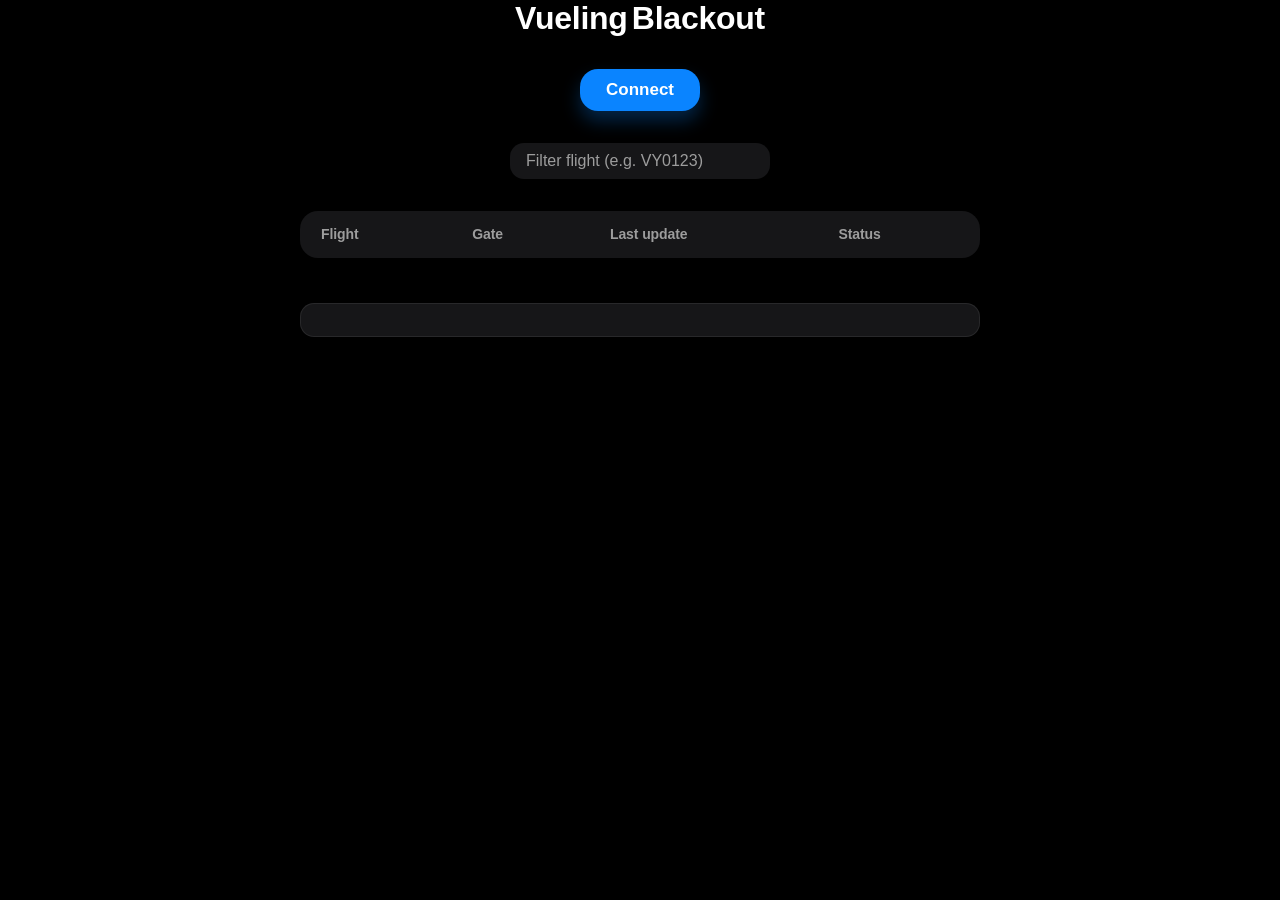
==== index.html @ c1ba4439 "Conectionless3" ====
<!DOCTYPE html>
<html lang="es">
<head>
  <meta charset="UTF-8">
  <meta name="viewport" content="width=device-width, initial-scale=1">
  <meta http-equiv="Permissions-Policy" content="bluetooth-scanning=(self), bluetooth-advertisements=(self)">
  
  <title>Vueling Blackout</title>
  <!-- PWA manifest + theme‑color -->
  <link rel="manifest" href="manifest.json">
  <meta name="theme-color" content="#0a84ff">

  <!-- iOS “add to home” icon -->
  <style>
    /* ---------------  iOS Dark Pro palette  ---------------- */
    :root{
      --bg-main:#000;--bg-surface:rgba(28,28,30,.80);--bg-hover:rgba(44,44,46,.88);
      --outline:rgba(255,255,255,.08);--accent:#0a84ff;--accent-hover:#5ac8ff;
      --text-main:#fff;--text-muted:#9d9d9d;
      --radius-lg:18px;--radius-md:14px;--radius-sm:10px;
    }
    /* ---------------  Reset / base  ------------------------ */
    *{box-sizing:border-box;-webkit-tap-highlight-color:transparent}
    body{
      margin:0;font-family:-apple-system,BlinkMacSystemFont,"Segoe UI",Roboto,Helvetica,Arial,sans-serif;
      background:var(--bg-main);color:var(--text-main);display:flex;justify-content:center;
    }
    /* ---------------  Layout container  -------------------- */
    .container{
      width:100%;max-width:680px;
      padding:calc(env(safe-area-inset-top)+2rem) 1.25rem env(safe-area-inset-bottom) 1.25rem;
      display:flex;flex-direction:column;gap:1.75rem;
    }
    h1{margin:0;text-align:center;font-weight:700;font-size:clamp(1.8rem,2vw+1.2rem,2.3rem);letter-spacing:-.25px}

    /* ---------------  Buttons & inputs  -------------------- */
    #scan{
      align-self:center;background:var(--accent);color:#fff;border:none;
      padding:.7rem 1.6rem;border-radius:var(--radius-lg);font-size:1.0625rem;font-weight:600;
      backdrop-filter:blur(10px) saturate(160%);-webkit-backdrop-filter:blur(10px) saturate(160%);
      box-shadow:0 10px 18px rgba(10,132,255,.28);cursor:pointer;
      transition:background .22s,box-shadow .22s,transform .12s;
    }
    #scan:hover{background:var(--accent-hover)}
    #scan:active{transform:scale(.97);box-shadow:0 6px 14px rgba(10,132,255,.28)}
    #scan:focus-visible{outline:2px solid var(--accent-hover);outline-offset:2px}

    #filter{
      width:100%;max-width:260px;align-self:center;
      padding:.55rem 1rem;border:none;border-radius:var(--radius-md);
      background:var(--bg-surface);color:var(--text-main);font-size:1rem;
      backdrop-filter:blur(14px) saturate(150%);-webkit-backdrop-filter:blur(14px) saturate(150%);
    }
    #filter::placeholder{color:var(--text-muted)}

    /* ---------------  Table  -------------------------------- */
    table{
      width:100%;border-collapse:collapse;background:var(--bg-surface);
      backdrop-filter:blur(18px) saturate(150%);-webkit-backdrop-filter:blur(18px) saturate(150%);
      border:1px solid var(--outline);border-radius:var(--radius-lg);overflow:hidden;
    }
    caption{display:none}
    th,td{padding:.8rem 1.1rem;text-align:left;vertical-align:top}
    th{
      font-size:.875rem;font-weight:600;letter-spacing:-.1px;color:var(--text-muted);
      border-bottom:1px solid var(--outline);cursor:pointer;user-select:none
    }
    tr:not(:last-child) td{border-bottom:1px solid var(--outline)}
    tr:hover td{background:var(--bg-hover)}
    th.sort-asc::after{content:" ▲"} th.sort-desc::after{content:" ▼"}

    /* ---------------  Log  ---------------------------------- */
    #log{
      background:var(--bg-surface);backdrop-filter:blur(18px) saturate(150%);
      -webkit-backdrop-filter:blur(18px) saturate(150%);
      border:1px solid var(--outline);border-radius:var(--radius-md);
      padding:1rem 1.25rem;font-size:.85rem;color:var(--text-muted);
      white-space:pre-wrap;overflow-x:auto;
    }

    @media(min-width:768px){.container{gap:2rem}th,td{padding:.9rem 1.25rem}}
  </style>
</head>

<body>
  <main class="container">
    <h1>Vueling Blackout</h1>

    <button id="scan">Connect</button>

    <!-- NUEVO: campo de filtro -->
    <input id="filter" placeholder="Filter flight (e.g. VY0123)" />

    <table id="table" aria-label="Flight updates">
      <thead>
        <tr>
          <th data-col="flight">Flight</th>
          <th data-col="gate">Gate</th>
          <th data-col="time">Last update</th>
          <th data-col="status">Status</th>
        </tr>
      </thead>
      <tbody></tbody>
    </table>

    <pre id="log" aria-label="Event log"></pre>
  </main>

  <!-- registra SW cuando esté disponible -->
  <script>
    if ('serviceWorker' in navigator) {
      navigator.serviceWorker.register('./service-worker.js')
        .then(r => console.log('🔧 SW listo →', r.scope))
        .catch(err => console.warn('SW error', err));
    }
  </script>
  
  <script src="app.js"></script>
</body>
</html>
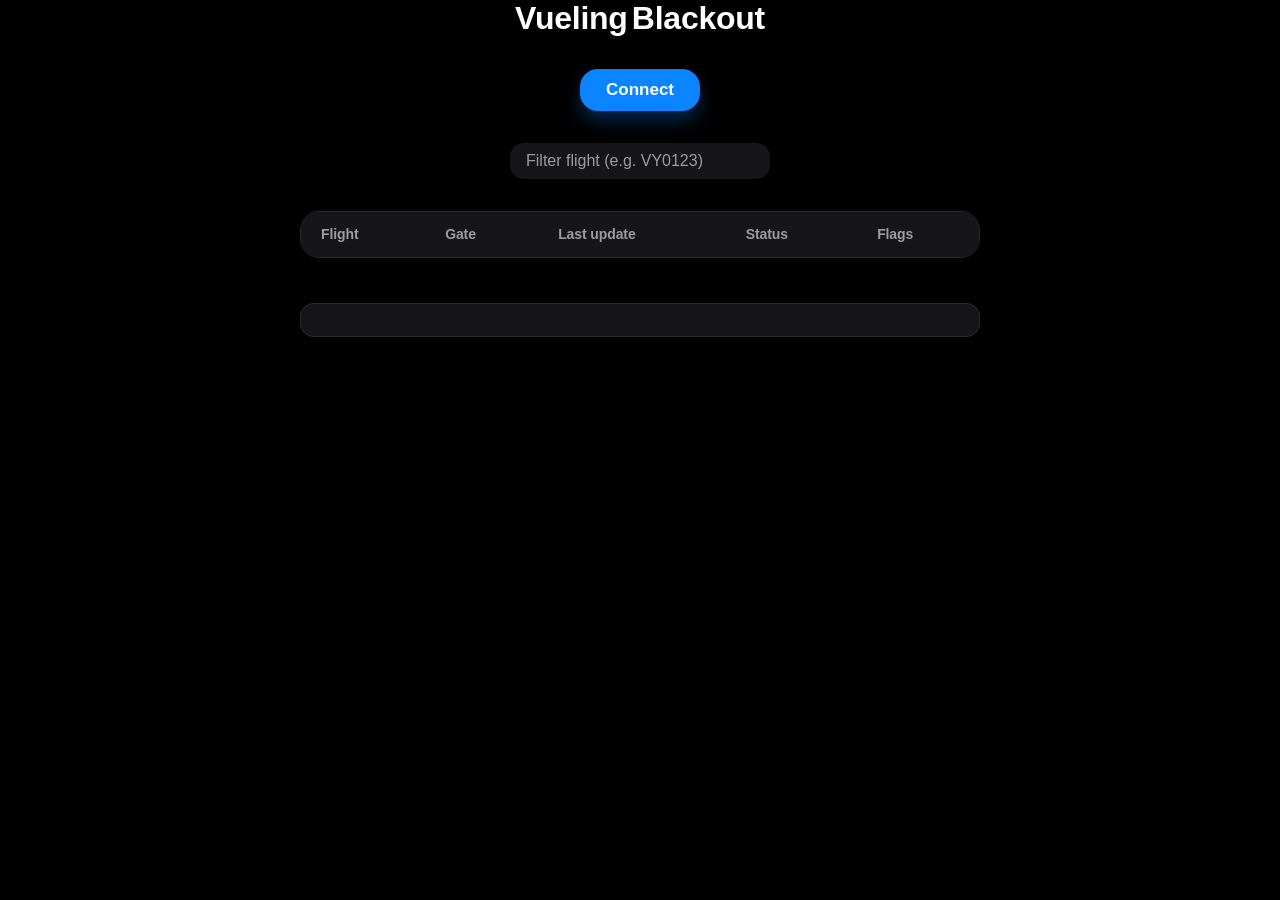
==== commit 33fc382d: "Update1" ====
--- a/index.html
+++ b/index.html
@@ -3,118 +3,37 @@
 <head>
   <meta charset="UTF-8">
   <meta name="viewport" content="width=device-width, initial-scale=1">
-  <meta http-equiv="Permissions-Policy" content="bluetooth-scanning=(self), bluetooth-advertisements=(self)">
-  
   <title>Vueling Blackout</title>
-  <!-- PWA manifest + theme‑color -->
   <link rel="manifest" href="manifest.json">
   <meta name="theme-color" content="#0a84ff">
-
-  <!-- iOS “add to home” icon -->
-  <style>
-    /* ---------------  iOS Dark Pro palette  ---------------- */
-    :root{
-      --bg-main:#000;--bg-surface:rgba(28,28,30,.80);--bg-hover:rgba(44,44,46,.88);
-      --outline:rgba(255,255,255,.08);--accent:#0a84ff;--accent-hover:#5ac8ff;
-      --text-main:#fff;--text-muted:#9d9d9d;
-      --radius-lg:18px;--radius-md:14px;--radius-sm:10px;
-    }
-    /* ---------------  Reset / base  ------------------------ */
-    *{box-sizing:border-box;-webkit-tap-highlight-color:transparent}
-    body{
-      margin:0;font-family:-apple-system,BlinkMacSystemFont,"Segoe UI",Roboto,Helvetica,Arial,sans-serif;
-      background:var(--bg-main);color:var(--text-main);display:flex;justify-content:center;
-    }
-    /* ---------------  Layout container  -------------------- */
-    .container{
-      width:100%;max-width:680px;
-      padding:calc(env(safe-area-inset-top)+2rem) 1.25rem env(safe-area-inset-bottom) 1.25rem;
-      display:flex;flex-direction:column;gap:1.75rem;
-    }
-    h1{margin:0;text-align:center;font-weight:700;font-size:clamp(1.8rem,2vw+1.2rem,2.3rem);letter-spacing:-.25px}
-
-    /* ---------------  Buttons & inputs  -------------------- */
-    #scan{
-      align-self:center;background:var(--accent);color:#fff;border:none;
-      padding:.7rem 1.6rem;border-radius:var(--radius-lg);font-size:1.0625rem;font-weight:600;
-      backdrop-filter:blur(10px) saturate(160%);-webkit-backdrop-filter:blur(10px) saturate(160%);
-      box-shadow:0 10px 18px rgba(10,132,255,.28);cursor:pointer;
-      transition:background .22s,box-shadow .22s,transform .12s;
-    }
-    #scan:hover{background:var(--accent-hover)}
-    #scan:active{transform:scale(.97);box-shadow:0 6px 14px rgba(10,132,255,.28)}
-    #scan:focus-visible{outline:2px solid var(--accent-hover);outline-offset:2px}
-
-    #filter{
-      width:100%;max-width:260px;align-self:center;
-      padding:.55rem 1rem;border:none;border-radius:var(--radius-md);
-      background:var(--bg-surface);color:var(--text-main);font-size:1rem;
-      backdrop-filter:blur(14px) saturate(150%);-webkit-backdrop-filter:blur(14px) saturate(150%);
-    }
-    #filter::placeholder{color:var(--text-muted)}
-
-    /* ---------------  Table  -------------------------------- */
-    table{
-      width:100%;border-collapse:collapse;background:var(--bg-surface);
-      backdrop-filter:blur(18px) saturate(150%);-webkit-backdrop-filter:blur(18px) saturate(150%);
-      border:1px solid var(--outline);border-radius:var(--radius-lg);overflow:hidden;
-    }
-    caption{display:none}
-    th,td{padding:.8rem 1.1rem;text-align:left;vertical-align:top}
-    th{
-      font-size:.875rem;font-weight:600;letter-spacing:-.1px;color:var(--text-muted);
-      border-bottom:1px solid var(--outline);cursor:pointer;user-select:none
-    }
-    tr:not(:last-child) td{border-bottom:1px solid var(--outline)}
-    tr:hover td{background:var(--bg-hover)}
-    th.sort-asc::after{content:" ▲"} th.sort-desc::after{content:" ▼"}
-
-    /* ---------------  Log  ---------------------------------- */
-    #log{
-      background:var(--bg-surface);backdrop-filter:blur(18px) saturate(150%);
-      -webkit-backdrop-filter:blur(18px) saturate(150%);
-      border:1px solid var(--outline);border-radius:var(--radius-md);
-      padding:1rem 1.25rem;font-size:.85rem;color:var(--text-muted);
-      white-space:pre-wrap;overflow-x:auto;
-    }
-
-    @media(min-width:768px){.container{gap:2rem}th,td{padding:.9rem 1.25rem}}
-  </style>
+  <link rel="stylesheet" href="style.css">
 </head>
-
 <body>
   <main class="container">
     <h1>Vueling Blackout</h1>
 
-    <button id="scan">Connect</button>
+    <button id="scan" aria-live="polite">Connect</button>
 
-    <!-- NUEVO: campo de filtro -->
-    <input id="filter" placeholder="Filter flight (e.g. VY0123)" />
+    <input id="filter" placeholder="Filter flight (e.g. VY0123)" autocomplete="off" />
 
-    <table id="table" aria-label="Flight updates">
-      <thead>
-        <tr>
-          <th data-col="flight">Flight</th>
-          <th data-col="gate">Gate</th>
-          <th data-col="time">Last update</th>
-          <th data-col="status">Status</th>
-        </tr>
-      </thead>
-      <tbody></tbody>
-    </table>
+    <div class="table-wrapper">
+      <table id="table" aria-label="Flight updates">
+        <thead>
+          <tr>
+            <th data-col="flight">Flight</th>
+            <th data-col="gate">Gate</th>
+            <th data-col="time">Last update</th>
+            <th data-col="status">Status</th>
+            <th data-col="flags">Flags</th>
+          </tr>
+        </thead>
+        <tbody></tbody>
+      </table>
+    </div>
 
     <pre id="log" aria-label="Event log"></pre>
   </main>
 
-  <!-- registra SW cuando esté disponible -->
-  <script>
-    if ('serviceWorker' in navigator) {
-      navigator.serviceWorker.register('./service-worker.js')
-        .then(r => console.log('🔧 SW listo →', r.scope))
-        .catch(err => console.warn('SW error', err));
-    }
-  </script>
-  
-  <script src="app.js"></script>
+  <script type="module" src="app.js"></script>
 </body>
-</html>
+</html>
--- a/style.css
+++ b/style.css
@@ -0,0 +1,127 @@
+:root{
+    --bg-main:#000;
+    --bg-surface:rgba(28,28,30,.80);
+    --bg-hover:rgba(44,44,46,.88);
+    --outline:rgba(255,255,255,.08);
+    --accent:#0a84ff;
+    --accent-hover:#5ac8ff;
+    --text-main:#fff;
+    --text-muted:#9d9d9d;
+    --radius-lg:18px;
+    --radius-md:14px;
+    --radius-sm:10px;
+  }
+  
+  /* Reset / base */
+  *{box-sizing:border-box;-webkit-tap-highlight-color:transparent}
+  body{
+    margin:0;
+    font-family:-apple-system,BlinkMacSystemFont,"Segoe UI",Roboto,Helvetica,Arial,sans-serif;
+    background:var(--bg-main);
+    color:var(--text-main);
+    display:flex;
+    justify-content:center;
+  }
+  
+  /* Layout container */
+  .container{
+    width:100%;
+    max-width:680px;
+    padding:calc(env(safe-area-inset-top)+2rem) 1.25rem env(safe-area-inset-bottom) 1.25rem;
+    display:flex;
+    flex-direction:column;
+    gap:1.75rem;
+  }
+  
+  h1{
+    margin:0;
+    text-align:center;
+    font-weight:700;
+    font-size:clamp(1.8rem,2vw+1.2rem,2.3rem);
+    letter-spacing:-.25px;
+  }
+  
+  /* Buttons & inputs */
+  #scan{
+    align-self:center;
+    background:var(--accent);
+    color:#fff;
+    border:none;
+    padding:.7rem 1.6rem;
+    border-radius:var(--radius-lg);
+    font-size:1.0625rem;
+    font-weight:600;
+    backdrop-filter:blur(10px) saturate(160%);
+    -webkit-backdrop-filter:blur(10px) saturate(160%);
+    box-shadow:0 10px 18px rgba(10,132,255,.28);
+    cursor:pointer;
+    transition:background .22s,box-shadow .22s,transform .12s;
+  }
+  #scan:hover{background:var(--accent-hover)}
+  #scan:active{transform:scale(.97);box-shadow:0 6px 14px rgba(10,132,255,.28)}
+  #scan:focus-visible{outline:2px solid var(--accent-hover);outline-offset:2px}
+  
+  #filter{
+    width:100%;
+    max-width:260px;
+    align-self:center;
+    padding:.55rem 1rem;
+    border:none;
+    border-radius:var(--radius-md);
+    background:var(--bg-surface);
+    color:var(--text-main);
+    font-size:1rem;
+    backdrop-filter:blur(14px) saturate(150%);
+    -webkit-backdrop-filter:blur(14px) saturate(150%);
+  }
+  #filter::placeholder{color:var(--text-muted)}
+  
+  /* Table */
+  .table-wrapper{overflow-x:auto;border-radius:var(--radius-lg);}
+  table{
+    width:100%;
+    min-width:480px;
+    border-collapse:collapse;
+    background:var(--bg-surface);
+    backdrop-filter:blur(18px) saturate(150%);
+    -webkit-backdrop-filter:blur(18px) saturate(150%);
+    border:1px solid var(--outline);
+  }
+  caption{display:none}
+  th,td{
+    padding:.8rem 1.1rem;
+    text-align:left;
+    vertical-align:top;
+  }
+  th{
+    font-size:.875rem;
+    font-weight:600;
+    letter-spacing:-.1px;
+    color:var(--text-muted);
+    border-bottom:1px solid var(--outline);
+    cursor:pointer;
+    user-select:none;
+  }
+  tr:not(:last-child) td{border-bottom:1px solid var(--outline)}
+  tr:hover td{background:var(--bg-hover)}
+  th.sort-asc::after{content:" ▲"}
+  th.sort-desc::after{content:" ▼"}
+  
+  /* Log */
+  #log{
+    background:var(--bg-surface);
+    backdrop-filter:blur(18px) saturate(150%);
+    -webkit-backdrop-filter:blur(18px) saturate(150%);
+    border:1px solid var(--outline);
+    border-radius:var(--radius-md);
+    padding:1rem 1.25rem;
+    font-size:.85rem;
+    color:var(--text-muted);
+    white-space:pre-wrap;
+    overflow-x:auto;
+  }
+  
+  @media(min-width:768px){
+    .container{gap:2rem}
+    th,td{padding:.9rem 1.25rem}
+  }  
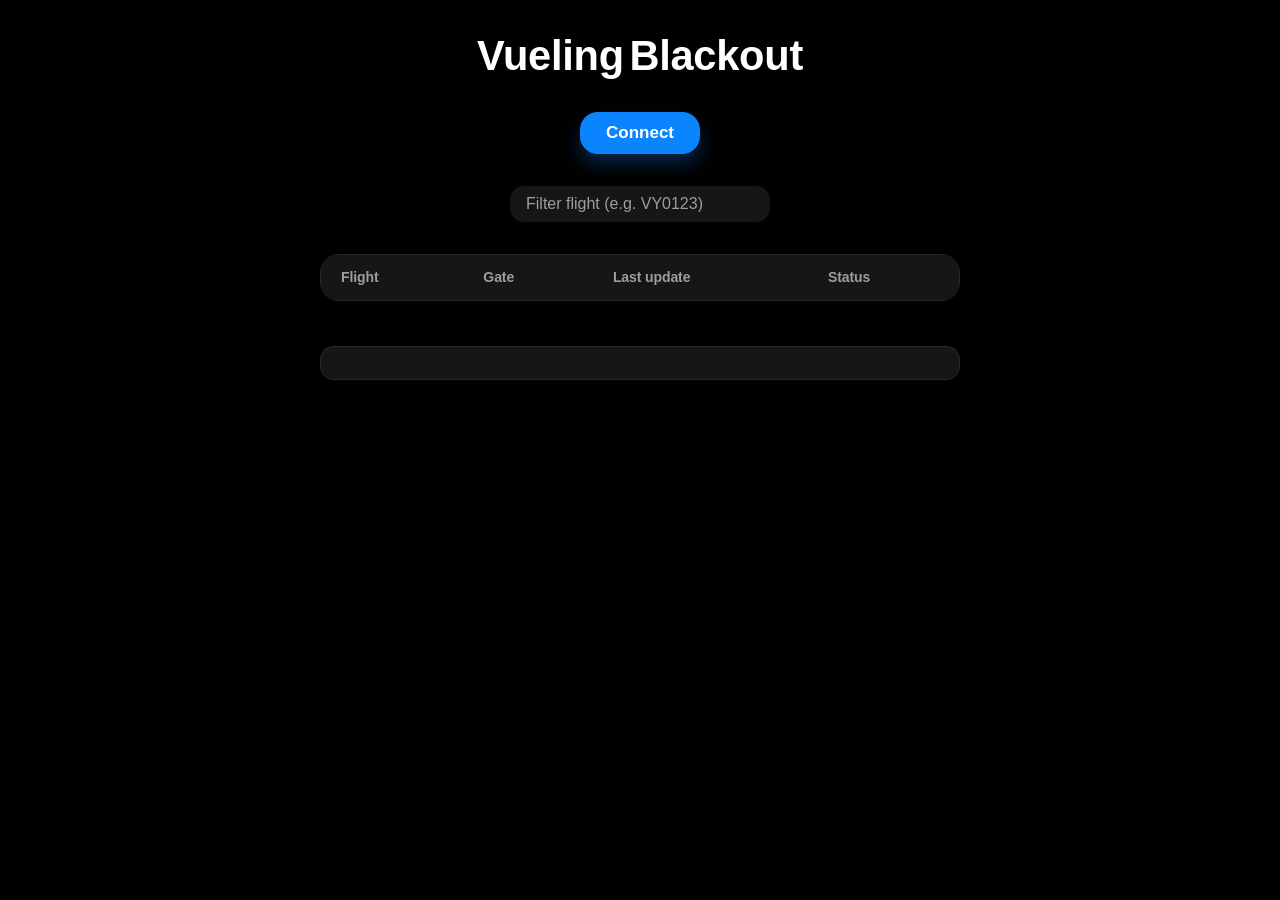
==== commit 441d3e5e: "(ADD) QoL #1" ====
--- a/index.html
+++ b/index.html
@@ -1,39 +1,44 @@
 <!DOCTYPE html>
 <html lang="es">
-<head>
-  <meta charset="UTF-8">
-  <meta name="viewport" content="width=device-width, initial-scale=1">
-  <title>Vueling Blackout</title>
-  <link rel="manifest" href="manifest.json">
-  <meta name="theme-color" content="#0a84ff">
-  <link rel="stylesheet" href="style.css">
-</head>
-<body>
-  <main class="container">
-    <h1>Vueling Blackout</h1>
+  <head>
+    <meta charset="UTF-8" />
+    <meta name="viewport" content="width=device-width, initial-scale=1" />
+    <title>Vueling Blackout</title>
+    <link rel="manifest" href="manifest.json" />
+    <meta name="theme-color" content="#0a84ff" />
+    <link rel="stylesheet" href="style.css" />
+  </head>
 
-    <button id="scan" aria-live="polite">Connect</button>
+  <body>
+    <main class="container">
+      <!-- Título perfectamente centrado -->
+      <h1 class="app-title">Vueling Blackout</h1>
 
-    <input id="filter" placeholder="Filter flight (e.g. VY0123)" autocomplete="off" />
+      <button id="scan" aria-live="polite">Connect</button>
 
-    <div class="table-wrapper">
-      <table id="table" aria-label="Flight updates">
-        <thead>
-          <tr>
-            <th data-col="flight">Flight</th>
-            <th data-col="gate">Gate</th>
-            <th data-col="time">Last update</th>
-            <th data-col="status">Status</th>
-            <th data-col="flags">Flags</th>
-          </tr>
-        </thead>
-        <tbody></tbody>
-      </table>
-    </div>
+      <input
+        id="filter"
+        placeholder="Filter flight (e.g. VY0123)"
+        autocomplete="off"
+      />
 
-    <pre id="log" aria-label="Event log"></pre>
-  </main>
+      <div class="table-wrapper">
+        <table id="table" aria-label="Flight updates">
+          <thead>
+            <tr>
+              <th data-col="flight">Flight</th>
+              <th data-col="gate">Gate</th>
+              <th data-col="time">Last&nbsp;update</th>
+              <th data-col="status">Status</th>
+            </tr>
+          </thead>
+          <tbody></tbody>
+        </table>
+      </div>
 
-  <script type="module" src="app.js"></script>
-</body>
+      <pre id="log" aria-label="Event log"></pre>
+    </main>
+
+    <script type="module" src="app.js"></script>
+  </body>
 </html>
--- a/style.css
+++ b/style.css
@@ -1,127 +1,185 @@
-:root{
-    --bg-main:#000;
-    --bg-surface:rgba(28,28,30,.80);
-    --bg-hover:rgba(44,44,46,.88);
-    --outline:rgba(255,255,255,.08);
-    --accent:#0a84ff;
-    --accent-hover:#5ac8ff;
-    --text-main:#fff;
-    --text-muted:#9d9d9d;
-    --radius-lg:18px;
-    --radius-md:14px;
-    --radius-sm:10px;
+:root {
+    /* Dark‑Pro palette */
+    --bg-main: #000;
+    --bg-surface: rgba(28, 28, 30, 0.8);
+    --bg-hover: rgba(44, 44, 46, 0.88);
+    --outline: rgba(255, 255, 255, 0.08);
+    --accent: #0a84ff;
+    --accent-hover: #5ac8ff;
+    --text-main: #fff;
+    --text-muted: #9d9d9d;
+  
+    --radius-lg: 18px;
+    --radius-md: 14px;
+    --radius-sm: 10px;
   }
   
-  /* Reset / base */
-  *{box-sizing:border-box;-webkit-tap-highlight-color:transparent}
-  body{
-    margin:0;
-    font-family:-apple-system,BlinkMacSystemFont,"Segoe UI",Roboto,Helvetica,Arial,sans-serif;
-    background:var(--bg-main);
-    color:var(--text-main);
-    display:flex;
-    justify-content:center;
+  /* ---------- base ---------- */
+  * {
+    box-sizing: border-box;
+    -webkit-tap-highlight-color: transparent;
+  }
+  body {
+    margin: 0;
+    font-family: -apple-system, BlinkMacSystemFont, "Segoe UI", Roboto, Helvetica,
+      Arial, sans-serif;
+    background: var(--bg-main);
+    color: var(--text-main);
+    display: flex;
+    justify-content: center;
   }
   
-  /* Layout container */
-  .container{
-    width:100%;
-    max-width:680px;
-    padding:calc(env(safe-area-inset-top)+2rem) 1.25rem env(safe-area-inset-bottom) 1.25rem;
-    display:flex;
-    flex-direction:column;
-    gap:1.75rem;
+  /* ---------- layout ---------- */
+  .container {
+    width: 100%;
+    max-width: 680px;
+    padding: calc(env(safe-area-inset-top) + 2rem) 1.25rem
+      env(safe-area-inset-bottom) 1.25rem;
+    display: flex;
+    flex-direction: column;
+    gap: 1.75rem;
   }
   
-  h1{
-    margin:0;
-    text-align:center;
-    font-weight:700;
-    font-size:clamp(1.8rem,2vw+1.2rem,2.3rem);
-    letter-spacing:-.25px;
+  /* ---------- title ---------- */
+  .app-title {
+    margin: 0 auto;
+    text-align: center;
+    font-weight: 700;
+    font-size: clamp(2rem, 2vw + 1.4rem, 2.6rem);
+    letter-spacing: -0.25px;
   }
   
-  /* Buttons & inputs */
-  #scan{
-    align-self:center;
-    background:var(--accent);
-    color:#fff;
-    border:none;
-    padding:.7rem 1.6rem;
-    border-radius:var(--radius-lg);
-    font-size:1.0625rem;
-    font-weight:600;
-    backdrop-filter:blur(10px) saturate(160%);
-    -webkit-backdrop-filter:blur(10px) saturate(160%);
-    box-shadow:0 10px 18px rgba(10,132,255,.28);
-    cursor:pointer;
-    transition:background .22s,box-shadow .22s,transform .12s;
+  /* ---------- buttons & inputs ---------- */
+  #scan {
+    align-self: center;
+    background: var(--accent);
+    color: #fff;
+    border: none;
+    padding: 0.7rem 1.6rem;
+    border-radius: var(--radius-lg);
+    font-size: 1.0625rem;
+    font-weight: 600;
+    backdrop-filter: blur(10px) saturate(160%);
+    -webkit-backdrop-filter: blur(10px) saturate(160%);
+    box-shadow: 0 10px 18px rgba(10, 132, 255, 0.28);
+    cursor: pointer;
+    transition: background 0.22s, box-shadow 0.22s, transform 0.12s;
   }
-  #scan:hover{background:var(--accent-hover)}
-  #scan:active{transform:scale(.97);box-shadow:0 6px 14px rgba(10,132,255,.28)}
-  #scan:focus-visible{outline:2px solid var(--accent-hover);outline-offset:2px}
-  
-  #filter{
-    width:100%;
-    max-width:260px;
-    align-self:center;
-    padding:.55rem 1rem;
-    border:none;
-    border-radius:var(--radius-md);
-    background:var(--bg-surface);
-    color:var(--text-main);
-    font-size:1rem;
-    backdrop-filter:blur(14px) saturate(150%);
-    -webkit-backdrop-filter:blur(14px) saturate(150%);
+  #scan:hover {
+    background: var(--accent-hover);
   }
-  #filter::placeholder{color:var(--text-muted)}
-  
-  /* Table */
-  .table-wrapper{overflow-x:auto;border-radius:var(--radius-lg);}
-  table{
-    width:100%;
-    min-width:480px;
-    border-collapse:collapse;
-    background:var(--bg-surface);
-    backdrop-filter:blur(18px) saturate(150%);
-    -webkit-backdrop-filter:blur(18px) saturate(150%);
-    border:1px solid var(--outline);
+  #scan:active {
+    transform: scale(0.97);
+    box-shadow: 0 6px 14px rgba(10, 132, 255, 0.28);
   }
-  caption{display:none}
-  th,td{
-    padding:.8rem 1.1rem;
-    text-align:left;
-    vertical-align:top;
-  }
-  th{
-    font-size:.875rem;
-    font-weight:600;
-    letter-spacing:-.1px;
-    color:var(--text-muted);
-    border-bottom:1px solid var(--outline);
-    cursor:pointer;
-    user-select:none;
-  }
-  tr:not(:last-child) td{border-bottom:1px solid var(--outline)}
-  tr:hover td{background:var(--bg-hover)}
-  th.sort-asc::after{content:" ▲"}
-  th.sort-desc::after{content:" ▼"}
-  
-  /* Log */
-  #log{
-    background:var(--bg-surface);
-    backdrop-filter:blur(18px) saturate(150%);
-    -webkit-backdrop-filter:blur(18px) saturate(150%);
-    border:1px solid var(--outline);
-    border-radius:var(--radius-md);
-    padding:1rem 1.25rem;
-    font-size:.85rem;
-    color:var(--text-muted);
-    white-space:pre-wrap;
-    overflow-x:auto;
+  #scan:focus-visible {
+    outline: 2px solid var(--accent-hover);
+    outline-offset: 2px;
   }
   
-  @media(min-width:768px){
-    .container{gap:2rem}
-    th,td{padding:.9rem 1.25rem}
-  }  +  #filter {
+    width: 100%;
+    max-width: 260px;
+    align-self: center;
+    padding: 0.55rem 1rem;
+    border: none;
+    border-radius: var(--radius-md);
+    background: var(--bg-surface);
+    color: var(--text-main);
+    font-size: 1rem;
+    backdrop-filter: blur(14px) saturate(150%);
+    -webkit-backdrop-filter: blur(14px) saturate(150%);
+  }
+  #filter::placeholder {
+    color: var(--text-muted);
+  }
+  
+  /* ---------- table ---------- */
+  .table-wrapper {
+    overflow-x: auto;
+    border-radius: var(--radius-lg);
+  }
+  table {
+    width: 100%;
+    min-width: 480px;
+    border-collapse: collapse;
+    background: var(--bg-surface);
+    backdrop-filter: blur(18px) saturate(150%);
+    -webkit-backdrop-filter: blur(18px) saturate(150%);
+    border: 1px solid var(--outline);
+  }
+  th,
+  td {
+    padding: 0.8rem 1.1rem;
+    text-align: left;
+    vertical-align: top;
+  }
+  th {
+    font-size: 0.875rem;
+    font-weight: 600;
+    letter-spacing: -0.1px;
+    color: var(--text-muted);
+    border-bottom: 1px solid var(--outline);
+    cursor: pointer;
+    user-select: none;
+  }
+  tr:not(:last-child) td {
+    border-bottom: 1px solid var(--outline);
+  }
+  tr:hover td {
+    background: var(--bg-hover);
+  }
+  th.sort-asc::after {
+    content: " ▲";
+  }
+  th.sort-desc::after {
+    content: " ▼";
+  }
+  
+  /* ---------- status colouring ---------- */
+  td[data-label="Status"] {
+    font-weight: 600;
+  }
+  .status-scheduled {
+    color: var(--text-muted);
+  }
+  .status-boarding {
+    color: var(--accent);
+  }
+  .status-delayed {
+    color: #ff9f0a; /* amber */
+  }
+  .status-canceled {
+    color: #ff453a; /* red */
+  }
+  .status-departed {
+    color: #30d158; /* green */
+  }
+  .status-arrived {
+    color: #34c759; /* light‑green */
+  }
+  
+  /* ---------- log ---------- */
+  #log {
+    background: var(--bg-surface);
+    backdrop-filter: blur(18px) saturate(150%);
+    -webkit-backdrop-filter: blur(18px) saturate(150%);
+    border: 1px solid var(--outline);
+    border-radius: var(--radius-md);
+    padding: 1rem 1.25rem;
+    font-size: 0.85rem;
+    color: var(--text-muted);
+    white-space: pre-wrap;
+    overflow-x: auto;
+  }
+  
+  @media (min-width: 768px) {
+    .container {
+      gap: 2rem;
+    }
+    th,
+    td {
+      padding: 0.9rem 1.25rem;
+    }
+  }
+      
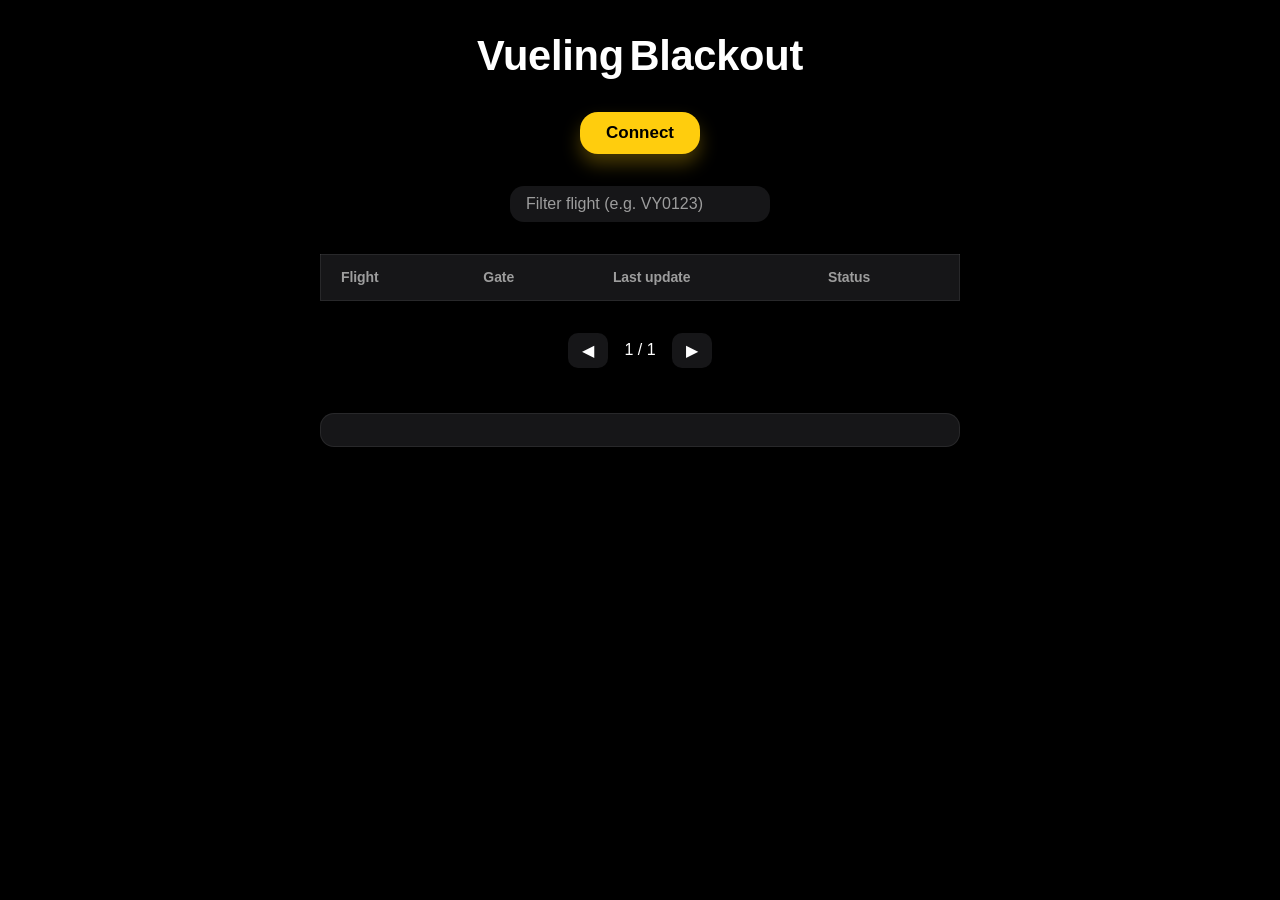
==== commit 1172f204: "(MOD) QoL #2" ====
--- a/index.html
+++ b/index.html
@@ -4,14 +4,17 @@
     <meta charset="UTF-8" />
     <meta name="viewport" content="width=device-width, initial-scale=1" />
     <title>Vueling Blackout</title>
+
+    <!-- PWA -->
     <link rel="manifest" href="manifest.json" />
     <meta name="theme-color" content="#0a84ff" />
+
+    <!-- Estilos -->
     <link rel="stylesheet" href="style.css" />
   </head>
 
   <body>
     <main class="container">
-      <!-- Título perfectamente centrado -->
       <h1 class="app-title">Vueling Blackout</h1>
 
       <button id="scan" aria-live="polite">Connect</button>
@@ -36,9 +39,17 @@
         </table>
       </div>
 
+      <!-- Paginación -->
+      <div class="pager">
+        <button id="prev" class="pager-btn" aria-label="Previous page">◀</button>
+        <span id="pageInfo">1 / 1</span>
+        <button id="next" class="pager-btn" aria-label="Next page">▶</button>
+      </div>
+
       <pre id="log" aria-label="Event log"></pre>
     </main>
 
+    <!-- Lógica -->
     <script type="module" src="app.js"></script>
   </body>
 </html>
--- a/style.css
+++ b/style.css
@@ -1,14 +1,15 @@
 :root {
-    /* Dark‑Pro palette */
+    /* Colores principales */
     --bg-main: #000;
     --bg-surface: rgba(28, 28, 30, 0.8);
     --bg-hover: rgba(44, 44, 46, 0.88);
     --outline: rgba(255, 255, 255, 0.08);
+  
     --accent: #0a84ff;
-    --accent-hover: #5ac8ff;
     --text-main: #fff;
     --text-muted: #9d9d9d;
   
+    /* Radios */
     --radius-lg: 18px;
     --radius-md: 14px;
     --radius-sm: 10px;
@@ -52,8 +53,8 @@
   /* ---------- buttons & inputs ---------- */
   #scan {
     align-self: center;
-    background: var(--accent);
-    color: #fff;
+    background: #ffcd0d;         /* amarillo 255, 205, 13 */
+    color: #000;
     border: none;
     padding: 0.7rem 1.6rem;
     border-radius: var(--radius-lg);
@@ -61,19 +62,19 @@
     font-weight: 600;
     backdrop-filter: blur(10px) saturate(160%);
     -webkit-backdrop-filter: blur(10px) saturate(160%);
-    box-shadow: 0 10px 18px rgba(10, 132, 255, 0.28);
+    box-shadow: 0 10px 18px rgba(255, 205, 13, 0.28);
     cursor: pointer;
     transition: background 0.22s, box-shadow 0.22s, transform 0.12s;
   }
   #scan:hover {
-    background: var(--accent-hover);
+    background: #ffd84d;
   }
   #scan:active {
     transform: scale(0.97);
-    box-shadow: 0 6px 14px rgba(10, 132, 255, 0.28);
+    box-shadow: 0 6px 14px rgba(255, 205, 13, 0.28);
   }
   #scan:focus-visible {
-    outline: 2px solid var(--accent-hover);
+    outline: 2px solid #ffd84d;
     outline-offset: 2px;
   }
   
@@ -96,12 +97,10 @@
   
   /* ---------- table ---------- */
   .table-wrapper {
-    overflow-x: auto;
     border-radius: var(--radius-lg);
   }
   table {
     width: 100%;
-    min-width: 480px;
     border-collapse: collapse;
     background: var(--bg-surface);
     backdrop-filter: blur(18px) saturate(150%);
@@ -112,7 +111,6 @@
   td {
     padding: 0.8rem 1.1rem;
     text-align: left;
-    vertical-align: top;
   }
   th {
     font-size: 0.875rem;
@@ -147,16 +145,71 @@
     color: var(--accent);
   }
   .status-delayed {
-    color: #ff9f0a; /* amber */
+    color: #ff9f0a;
   }
   .status-canceled {
-    color: #ff453a; /* red */
+    color: #ff453a;
   }
   .status-departed {
-    color: #30d158; /* green */
+    color: #30d158;
   }
   .status-arrived {
-    color: #34c759; /* light‑green */
+    color: #34c759;
+  }
+  
+  /* ---------- pager ---------- */
+  .pager {
+    display: flex;
+    justify-content: center;
+    align-items: center;
+    gap: 1rem;
+  }
+  .pager-btn {
+    background: var(--bg-surface);
+    color: var(--text-main);
+    border: none;
+    padding: 0.5rem 0.9rem;
+    border-radius: var(--radius-sm);
+    font-size: 1rem;
+    cursor: pointer;
+    transition: background 0.2s;
+  }
+  .pager-btn:disabled {
+    opacity: 0.4;
+    cursor: default;
+  }
+  .pager-btn:not(:disabled):hover {
+    background: var(--bg-hover);
+  }
+  
+  /* ---------- responsive cards (mobile) ---------- */
+  @media (max-width: 599px) {
+    thead {
+      display: none;
+    }
+    tr {
+      display: block;
+      margin-bottom: 1rem;
+      border: 1px solid var(--outline);
+      border-radius: var(--radius-md);
+    }
+    td {
+      display: flex;
+      justify-content: space-between;
+      gap: 0.75rem;
+      padding: 0.65rem 0.9rem;
+    }
+    td::before {
+      content: attr(data-label);
+      font-weight: 600;
+      color: var(--text-muted);
+    }
+  }
+  
+  @media (min-width: 600px) {
+    table {
+      min-width: 480px;
+    }
   }
   
   /* ---------- log ---------- */
@@ -182,4 +235,4 @@
       padding: 0.9rem 1.25rem;
     }
   }
-      +  
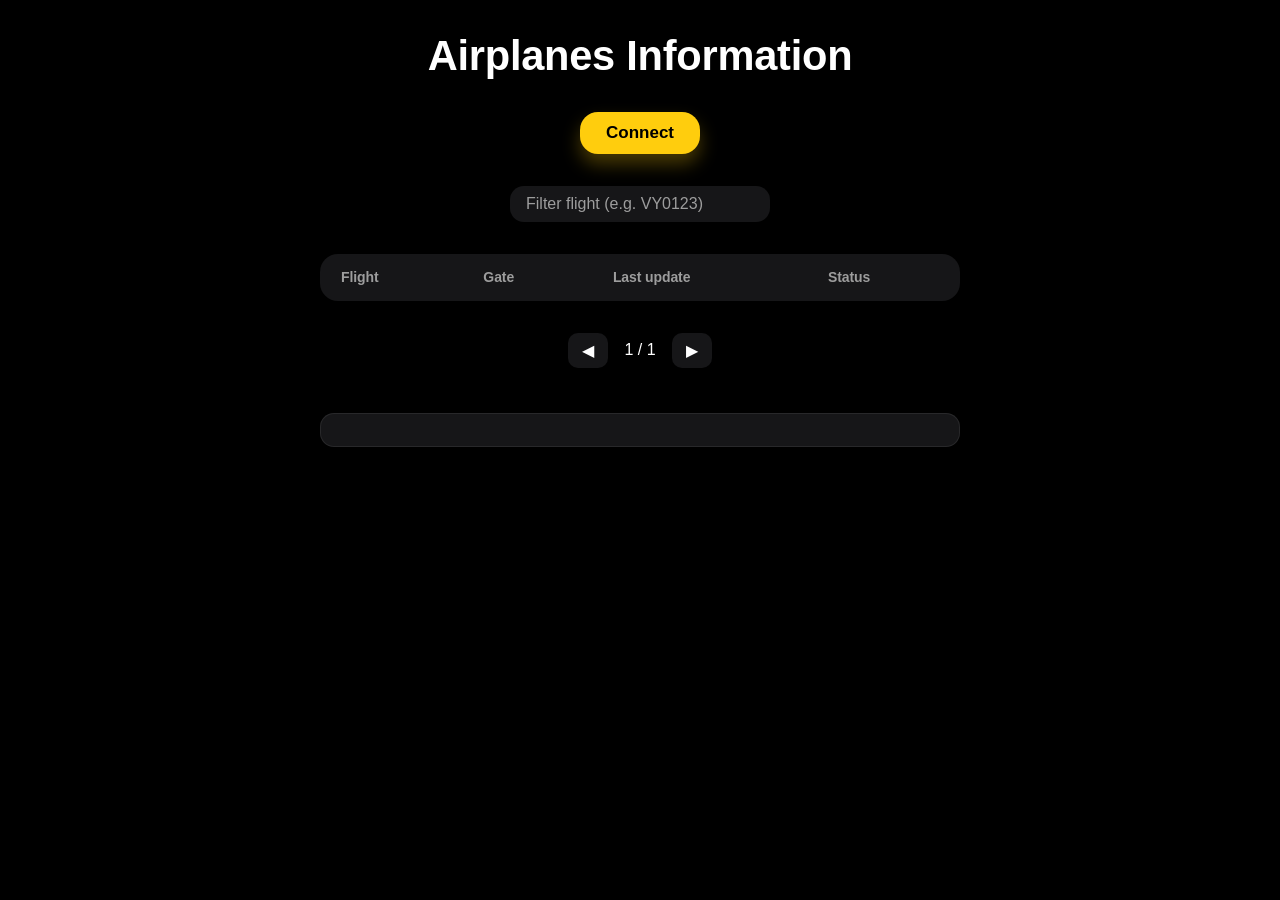
==== commit fa9ec67f: "(MOD) QoL #3" ====
--- a/index.html
+++ b/index.html
@@ -15,7 +15,7 @@
 
   <body>
     <main class="container">
-      <h1 class="app-title">Vueling Blackout</h1>
+      <h1 class="app-title">Airplanes Information</h1>
 
       <button id="scan" aria-live="polite">Connect</button>
 
--- a/style.css
+++ b/style.css
@@ -53,7 +53,7 @@
   /* ---------- buttons & inputs ---------- */
   #scan {
     align-self: center;
-    background: #ffcd0d;         /* amarillo 255, 205, 13 */
+    background: #ffcd0d; /* amarillo 255,205,13 */
     color: #000;
     border: none;
     padding: 0.7rem 1.6rem;
@@ -66,17 +66,9 @@
     cursor: pointer;
     transition: background 0.22s, box-shadow 0.22s, transform 0.12s;
   }
-  #scan:hover {
-    background: #ffd84d;
-  }
-  #scan:active {
-    transform: scale(0.97);
-    box-shadow: 0 6px 14px rgba(255, 205, 13, 0.28);
-  }
-  #scan:focus-visible {
-    outline: 2px solid #ffd84d;
-    outline-offset: 2px;
-  }
+  #scan:hover   { background: #ffd84d; }
+  #scan:active  { transform: scale(0.97); box-shadow: 0 6px 14px rgba(255,205,13,.28); }
+  #scan:focus-visible { outline: 2px solid #ffd84d; outline-offset: 2px; }
   
   #filter {
     width: 100%;
@@ -91,14 +83,11 @@
     backdrop-filter: blur(14px) saturate(150%);
     -webkit-backdrop-filter: blur(14px) saturate(150%);
   }
-  #filter::placeholder {
-    color: var(--text-muted);
-  }
+  #filter::placeholder { color: var(--text-muted); }
   
   /* ---------- table ---------- */
-  .table-wrapper {
-    border-radius: var(--radius-lg);
-  }
+  .table-wrapper { border-radius: var(--radius-lg); }
+  
   table {
     width: 100%;
     border-collapse: collapse;
@@ -106,12 +95,10 @@
     backdrop-filter: blur(18px) saturate(150%);
     -webkit-backdrop-filter: blur(18px) saturate(150%);
     border: 1px solid var(--outline);
+    border-radius: var(--radius-lg);     /* redondea header y footer */
+    overflow: hidden;                    /* recorta esquinas */
   }
-  th,
-  td {
-    padding: 0.8rem 1.1rem;
-    text-align: left;
-  }
+  th, td { padding: 0.8rem 1.1rem; text-align: left; }
   th {
     font-size: 0.875rem;
     font-weight: 600;
@@ -121,49 +108,22 @@
     cursor: pointer;
     user-select: none;
   }
-  tr:not(:last-child) td {
-    border-bottom: 1px solid var(--outline);
-  }
-  tr:hover td {
-    background: var(--bg-hover);
-  }
-  th.sort-asc::after {
-    content: " ▲";
-  }
-  th.sort-desc::after {
-    content: " ▼";
-  }
+  tr:not(:last-child) td { border-bottom: 1px solid var(--outline); }
+  tr:hover td            { background: var(--bg-hover); }
+  th.sort-asc::after  { content: " ▲"; }
+  th.sort-desc::after { content: " ▼"; }
   
   /* ---------- status colouring ---------- */
-  td[data-label="Status"] {
-    font-weight: 600;
-  }
-  .status-scheduled {
-    color: var(--text-muted);
-  }
-  .status-boarding {
-    color: var(--accent);
-  }
-  .status-delayed {
-    color: #ff9f0a;
-  }
-  .status-canceled {
-    color: #ff453a;
-  }
-  .status-departed {
-    color: #30d158;
-  }
-  .status-arrived {
-    color: #34c759;
-  }
+  td[data-label="Status"] { font-weight: 600; }
+  .status-scheduled { color: var(--text-muted); }
+  .status-boarding  { color: var(--accent);     }
+  .status-delayed   { color: #ff9f0a;           }
+  .status-canceled  { color: #ff453a;           }
+  .status-departed  { color: #30d158;           }
+  .status-arrived   { color: #34c759;           }
   
   /* ---------- pager ---------- */
-  .pager {
-    display: flex;
-    justify-content: center;
-    align-items: center;
-    gap: 1rem;
-  }
+  .pager { display:flex; justify-content:center; align-items:center; gap:1rem; }
   .pager-btn {
     background: var(--bg-surface);
     color: var(--text-main);
@@ -174,24 +134,22 @@
     cursor: pointer;
     transition: background 0.2s;
   }
-  .pager-btn:disabled {
-    opacity: 0.4;
-    cursor: default;
-  }
-  .pager-btn:not(:disabled):hover {
-    background: var(--bg-hover);
-  }
+  .pager-btn:disabled         { opacity: 0.4; cursor: default; }
+  .pager-btn:not(:disabled):hover { background: var(--bg-hover); }
   
   /* ---------- responsive cards (mobile) ---------- */
   @media (max-width: 599px) {
-    thead {
-      display: none;
-    }
+    /* fondo negro para distinguir tarjetas */
+    .table-wrapper, table { background: var(--bg-main); }
+  
+    thead { display: none; }
+  
     tr {
       display: block;
       margin-bottom: 1rem;
       border: 1px solid var(--outline);
       border-radius: var(--radius-md);
+      background: var(--bg-surface);         /* tarjeta más clara */
     }
     td {
       display: flex;
@@ -206,11 +164,7 @@
     }
   }
   
-  @media (min-width: 600px) {
-    table {
-      min-width: 480px;
-    }
-  }
+  @media (min-width: 600px) { table { min-width: 480px; } }
   
   /* ---------- log ---------- */
   #log {
@@ -227,12 +181,6 @@
   }
   
   @media (min-width: 768px) {
-    .container {
-      gap: 2rem;
-    }
-    th,
-    td {
-      padding: 0.9rem 1.25rem;
-    }
-  }
-  +    .container { gap: 2rem; }
+    th, td     { padding: 0.9rem 1.25rem; }
+  }  
